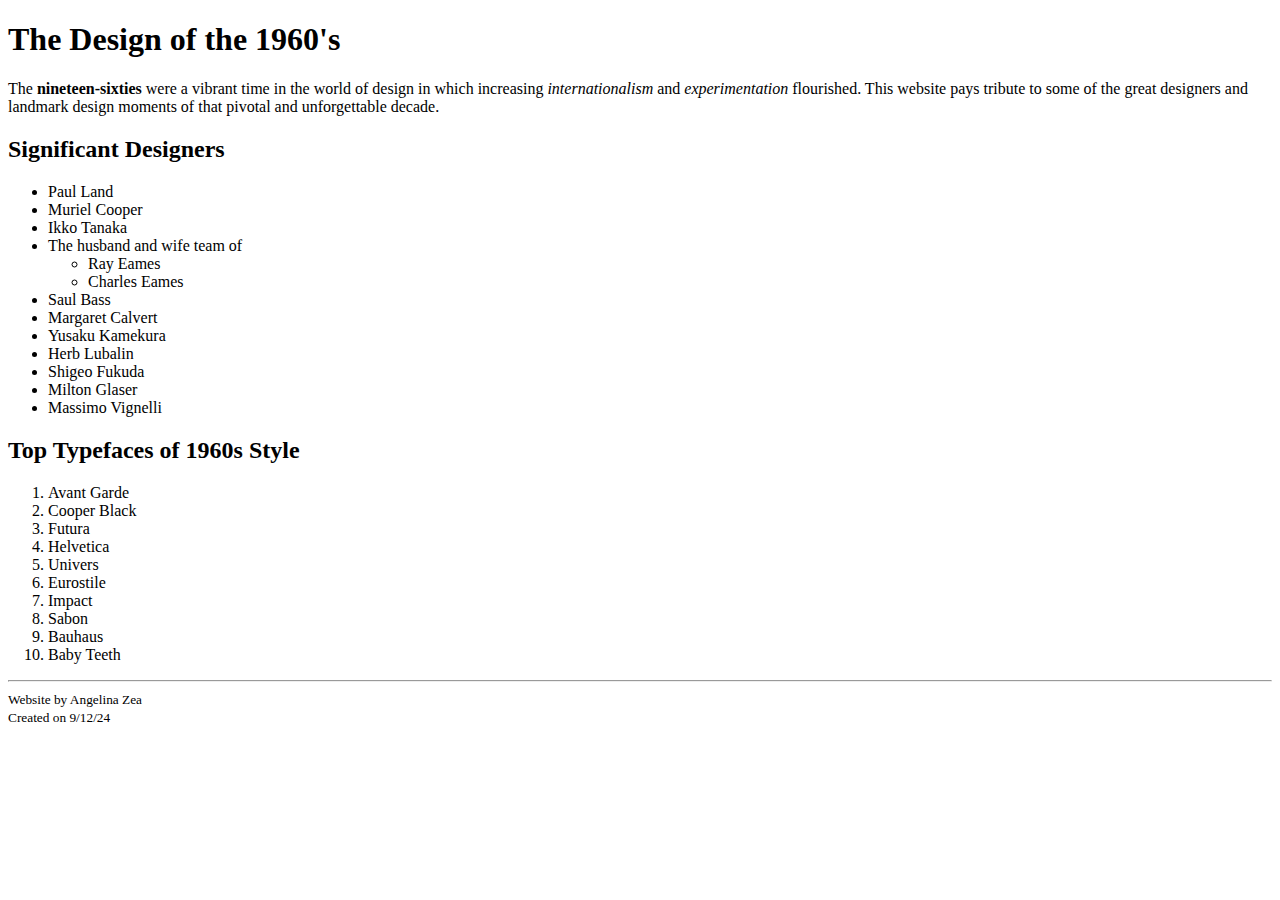
==== challenge.html @ 8dd262b5 "Week 3 Assignment" ====
<!DOCTYPE html>
 <html lag=""en-us">
 <head>
    <meta charset="tf-8">
    <meta name="viewport" content="width=device-width, initial-scale=1.0">
    <title>The Design of the 1960's</title>
 </head>
 
 <main>
     <body>
        <h1>The Design of the 1960's</h1>
        <p>The <strong>nineteen-sixties</strong> were a vibrant time in the world of
            design in which increasing <em>internationalism</em> and <em>experimentation</em> flourished.
            This website pays tribute to some of the great designers and landmark design
            moments of that pivotal and unforgettable decade.</p>
        
            <section>
                <h2>Significant Designers</h2>
                        <ul class ="signif-design">
                <li>Paul Land</li>
                <li>Muriel Cooper</li>
                <li>Ikko Tanaka</li>
                <li>The husband and wife team of</li>
                    <ul>
                        <li>Ray Eames</li>
                        <li>Charles Eames</li>
                    </ul>
                <li>Saul Bass</li>
                <li>Margaret Calvert</li>
                <li>Yusaku Kamekura</li>
                <li>Herb Lubalin</li>
                <li>Shigeo Fukuda</li>
                <li>Milton Glaser</li>
                <li>Massimo Vignelli</li>
                        </ul>
            </section>

        <section>
            <h2>Top Typefaces of 1960s Style</h2>
            <ol class ="Charles">
                <li>Avant Garde</li>
                <li>Cooper Black</li>
                <li>Futura</li>
                <li>Helvetica</li>
                <li>Univers</li>
                <li>Eurostile</li>
                <li>Impact</li>
                <li>Sabon</li>
                <li>Bauhaus</li>
                <li>Baby Teeth</li>
            </ol>
        </section>
 </main>

    <hr>

<small>
    Website by Angelina Zea <br>
    Created on 9/12/24
</small>


 </body>
 </html>
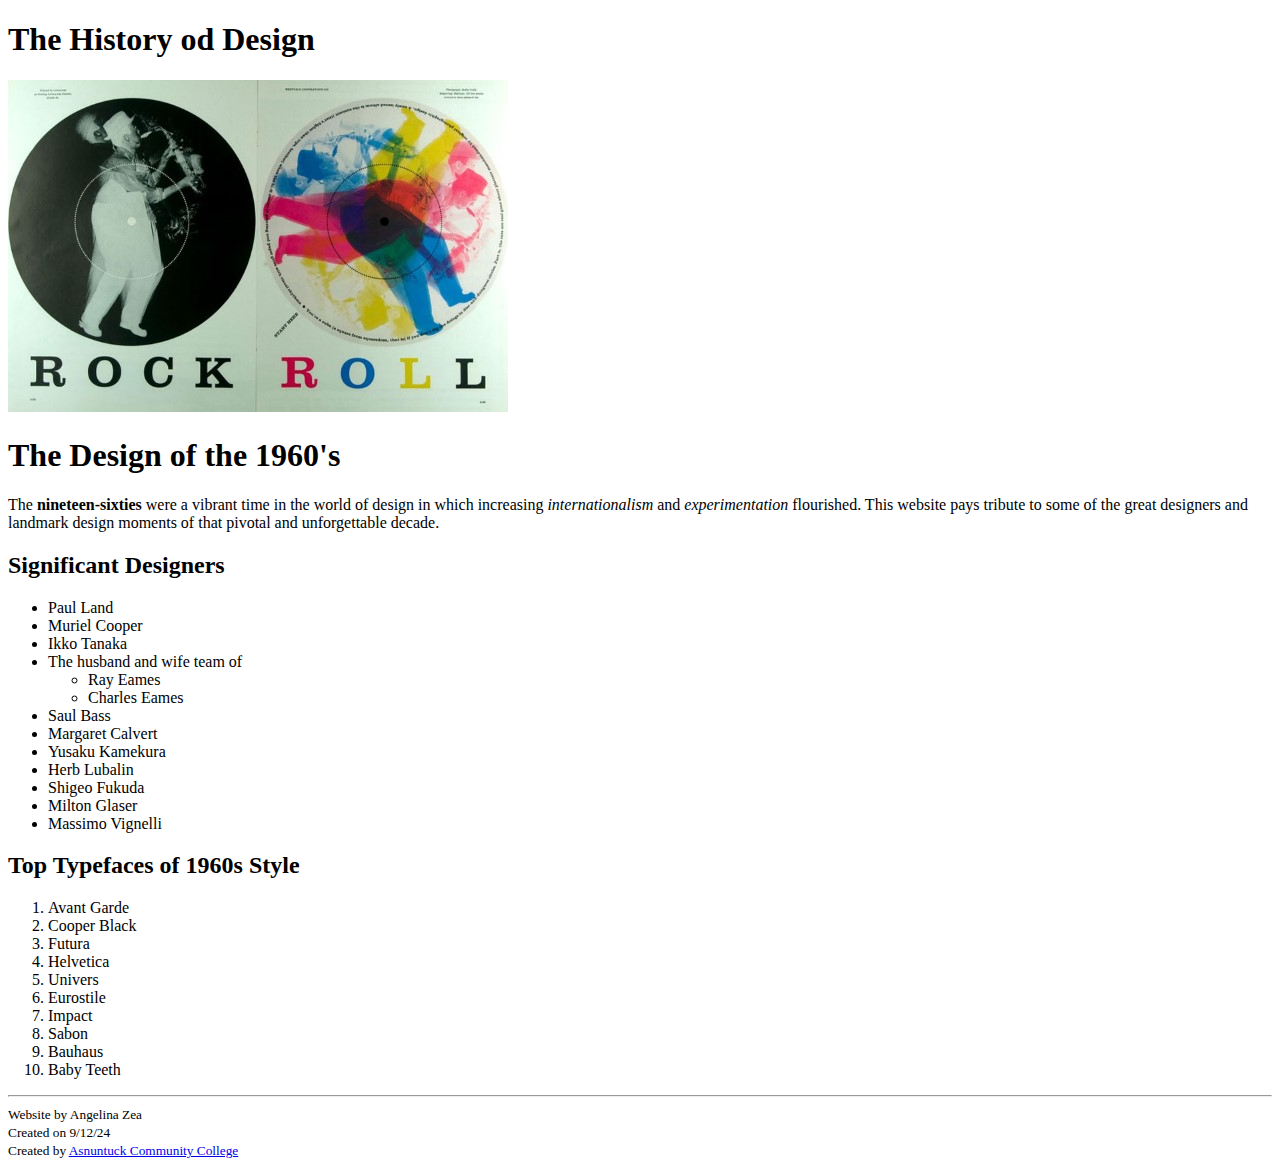
==== commit 0a91d5b9: "Week 3 Assignment" ====
--- a/challenge.html
+++ b/challenge.html
@@ -6,58 +6,66 @@
     <title>The Design of the 1960's</title>
  </head>
  
- <main>
-     <body>
-        <h1>The Design of the 1960's</h1>
-        <p>The <strong>nineteen-sixties</strong> were a vibrant time in the world of
-            design in which increasing <em>internationalism</em> and <em>experimentation</em> flourished.
-            This website pays tribute to some of the great designers and landmark design
-            moments of that pivotal and unforgettable decade.</p>
-        
+ <body>
+    <header>
+        <h1>The History od Design</h1>
+        <img src="/img/rockroll.jpg" alt="Rock and Roll Poster">
+    </header>
+
+        <main>
+            <h1>The Design of the 1960's</h1>
+            <p>The <strong>nineteen-sixties</strong> were a vibrant time in the world of
+                design in which increasing <em>internationalism</em> and <em>experimentation</em> flourished.
+                This website pays tribute to some of the great designers and landmark design
+                moments of that pivotal and unforgettable decade.</p>
+            
+                <section>
+                    <h2>Significant Designers</h2>
+                            <ul class="signif-design">
+                    <li>Paul Land</li>
+                    <li>Muriel Cooper</li>
+                    <li>Ikko Tanaka</li>
+                    <li>The husband and wife team of</li>
+                        <ul>
+                            <li>Ray Eames</li>
+                            <li>Charles Eames</li>
+                        </ul>
+                    <li>Saul Bass</li>
+                    <li>Margaret Calvert</li>
+                    <li>Yusaku Kamekura</li>
+                    <li>Herb Lubalin</li>
+                    <li>Shigeo Fukuda</li>
+                    <li>Milton Glaser</li>
+                    <li>Massimo Vignelli</li>
+                            </ul>
+                </section>
             <section>
-                <h2>Significant Designers</h2>
-                        <ul class ="signif-design">
-                <li>Paul Land</li>
-                <li>Muriel Cooper</li>
-                <li>Ikko Tanaka</li>
-                <li>The husband and wife team of</li>
-                    <ul>
-                        <li>Ray Eames</li>
-                        <li>Charles Eames</li>
-                    </ul>
-                <li>Saul Bass</li>
-                <li>Margaret Calvert</li>
-                <li>Yusaku Kamekura</li>
-                <li>Herb Lubalin</li>
-                <li>Shigeo Fukuda</li>
-                <li>Milton Glaser</li>
-                <li>Massimo Vignelli</li>
-                        </ul>
+                <h2>Top Typefaces of 1960s Style</h2>
+                <ol class="typefaces">
+                    <li>Avant Garde</li>
+                    <li>Cooper Black</li>
+                    <li>Futura</li>
+                    <li>Helvetica</li>
+                    <li>Univers</li>
+                    <li>Eurostile</li>
+                    <li>Impact</li>
+                    <li>Sabon</li>
+                    <li>Bauhaus</li>
+                    <li>Baby Teeth</li>
+                </ol>
             </section>
-
-        <section>
-            <h2>Top Typefaces of 1960s Style</h2>
-            <ol class ="Charles">
-                <li>Avant Garde</li>
-                <li>Cooper Black</li>
-                <li>Futura</li>
-                <li>Helvetica</li>
-                <li>Univers</li>
-                <li>Eurostile</li>
-                <li>Impact</li>
-                <li>Sabon</li>
-                <li>Bauhaus</li>
-                <li>Baby Teeth</li>
-            </ol>
-        </section>
- </main>
+        </main>
+ 
 
     <hr>
 
-<small>
-    Website by Angelina Zea <br>
-    Created on 9/12/24
-</small>
+<footer>
+    <small>
+        Website by Angelina Zea <br>
+        Created on 9/12/24 <br>
+        Created by <a href="https://asnuntuck.edu" target="_blank">Asnuntuck Community College</a>
+    </small>
+</footer>
 
 
  </body>
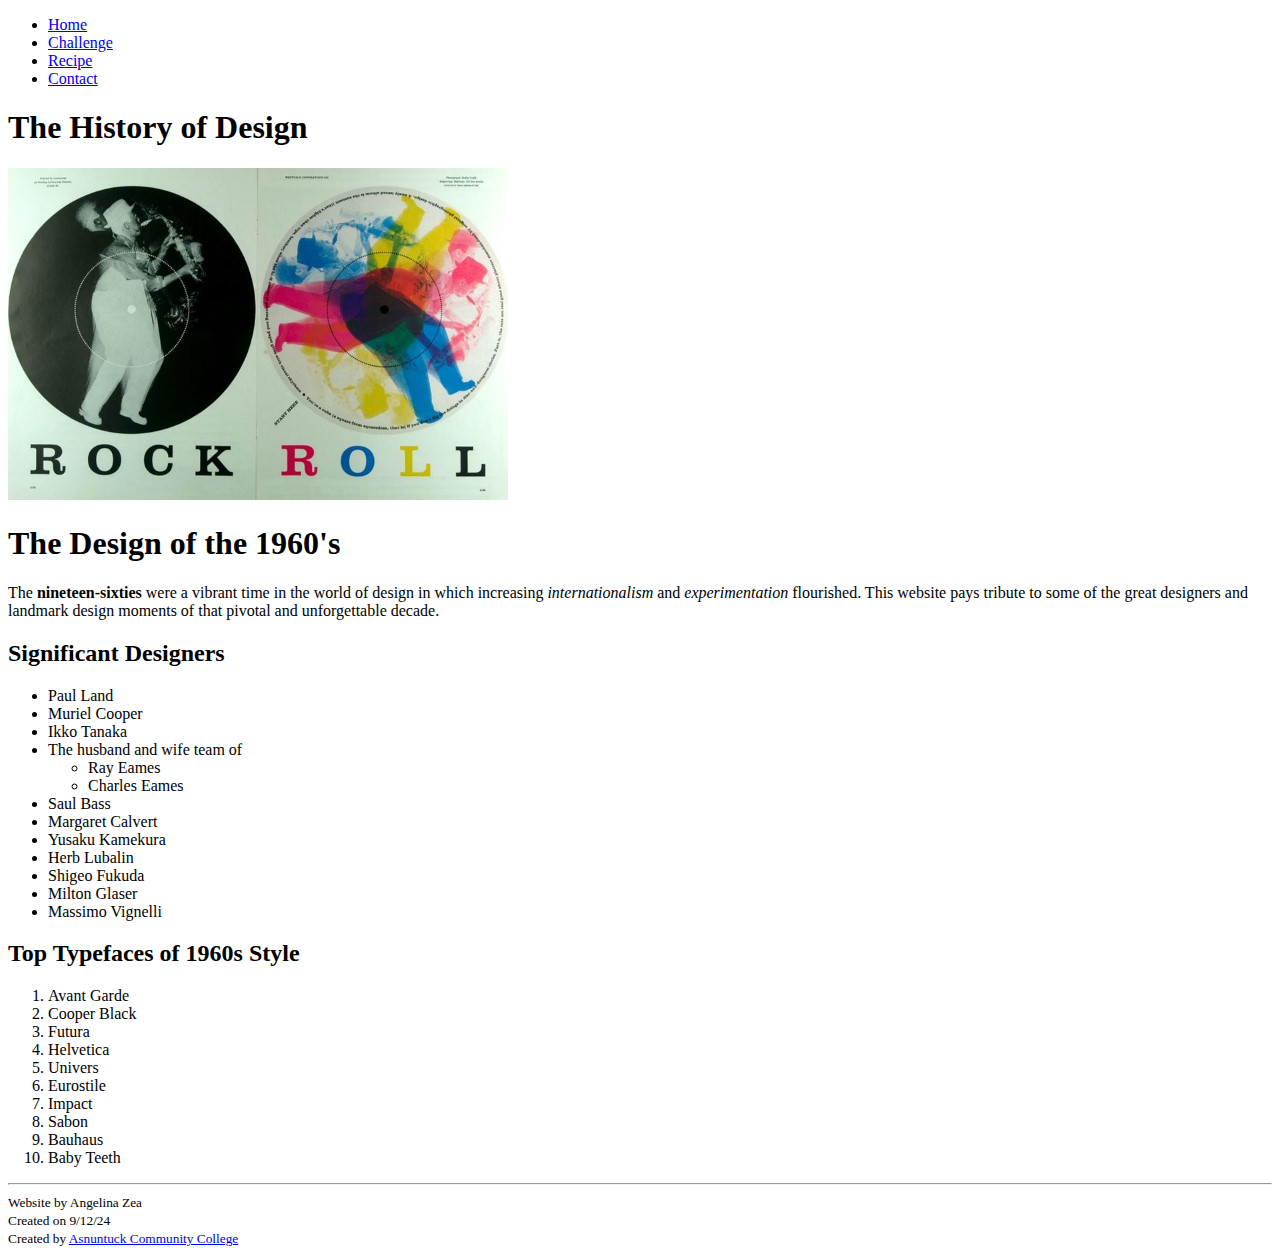
==== commit 2bd87445: "Week 4 Assignment" ====
--- a/challenge.html
+++ b/challenge.html
@@ -7,8 +7,18 @@
  </head>
  
  <body>
+    <nav></nav>
+        <ul>
+            <li><a href="/index.html">Home</a></li>
+            <li><a href="/challenge.html">Challenge</a></li>
+            <li><a href="#">Recipe</a></li>
+            <li><a href="#">Contact</a></li>
+        </ul>
+    </nav>
+
+
     <header>
-        <h1>The History od Design</h1>
+        <h1>The History of Design</h1>
         <img src="/img/rockroll.jpg" alt="Rock and Roll Poster">
     </header>
 
@@ -39,6 +49,7 @@
                     <li>Massimo Vignelli</li>
                             </ul>
                 </section>
+                
             <section>
                 <h2>Top Typefaces of 1960s Style</h2>
                 <ol class="typefaces">
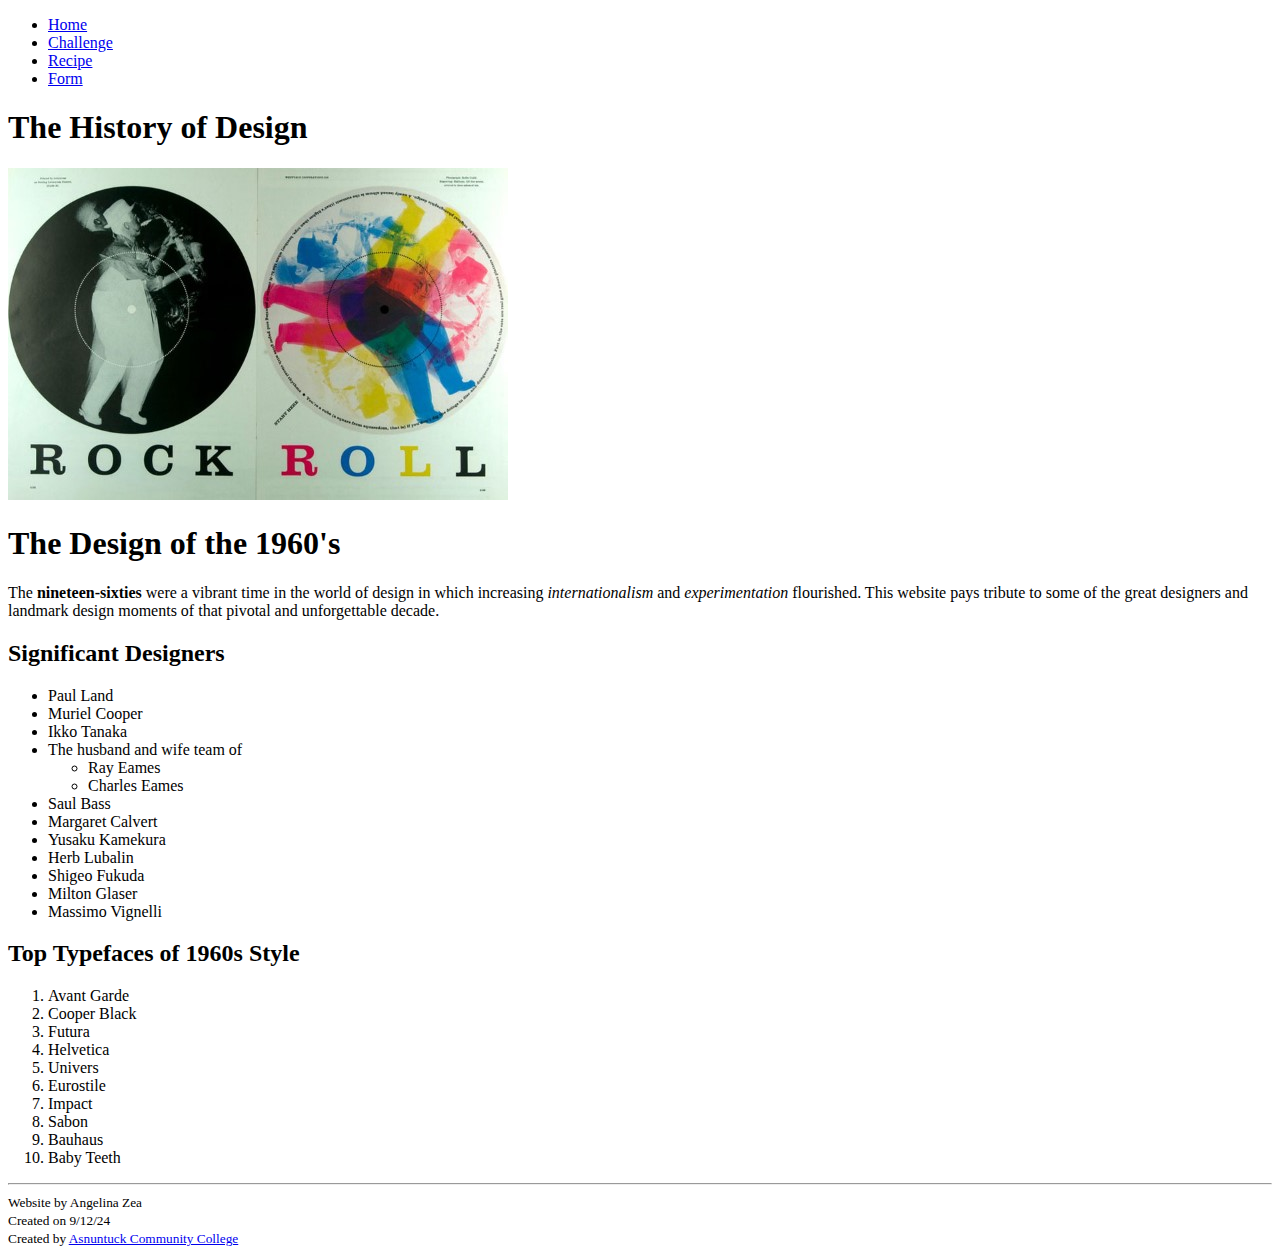
==== commit b34c3c68: "Week 5 Assignment" ====
--- a/challenge.html
+++ b/challenge.html
@@ -12,7 +12,7 @@
             <li><a href="/index.html">Home</a></li>
             <li><a href="/challenge.html">Challenge</a></li>
             <li><a href="#">Recipe</a></li>
-            <li><a href="#">Contact</a></li>
+            <li><a href="/form.html">Form</a></li>
         </ul>
     </nav>
 
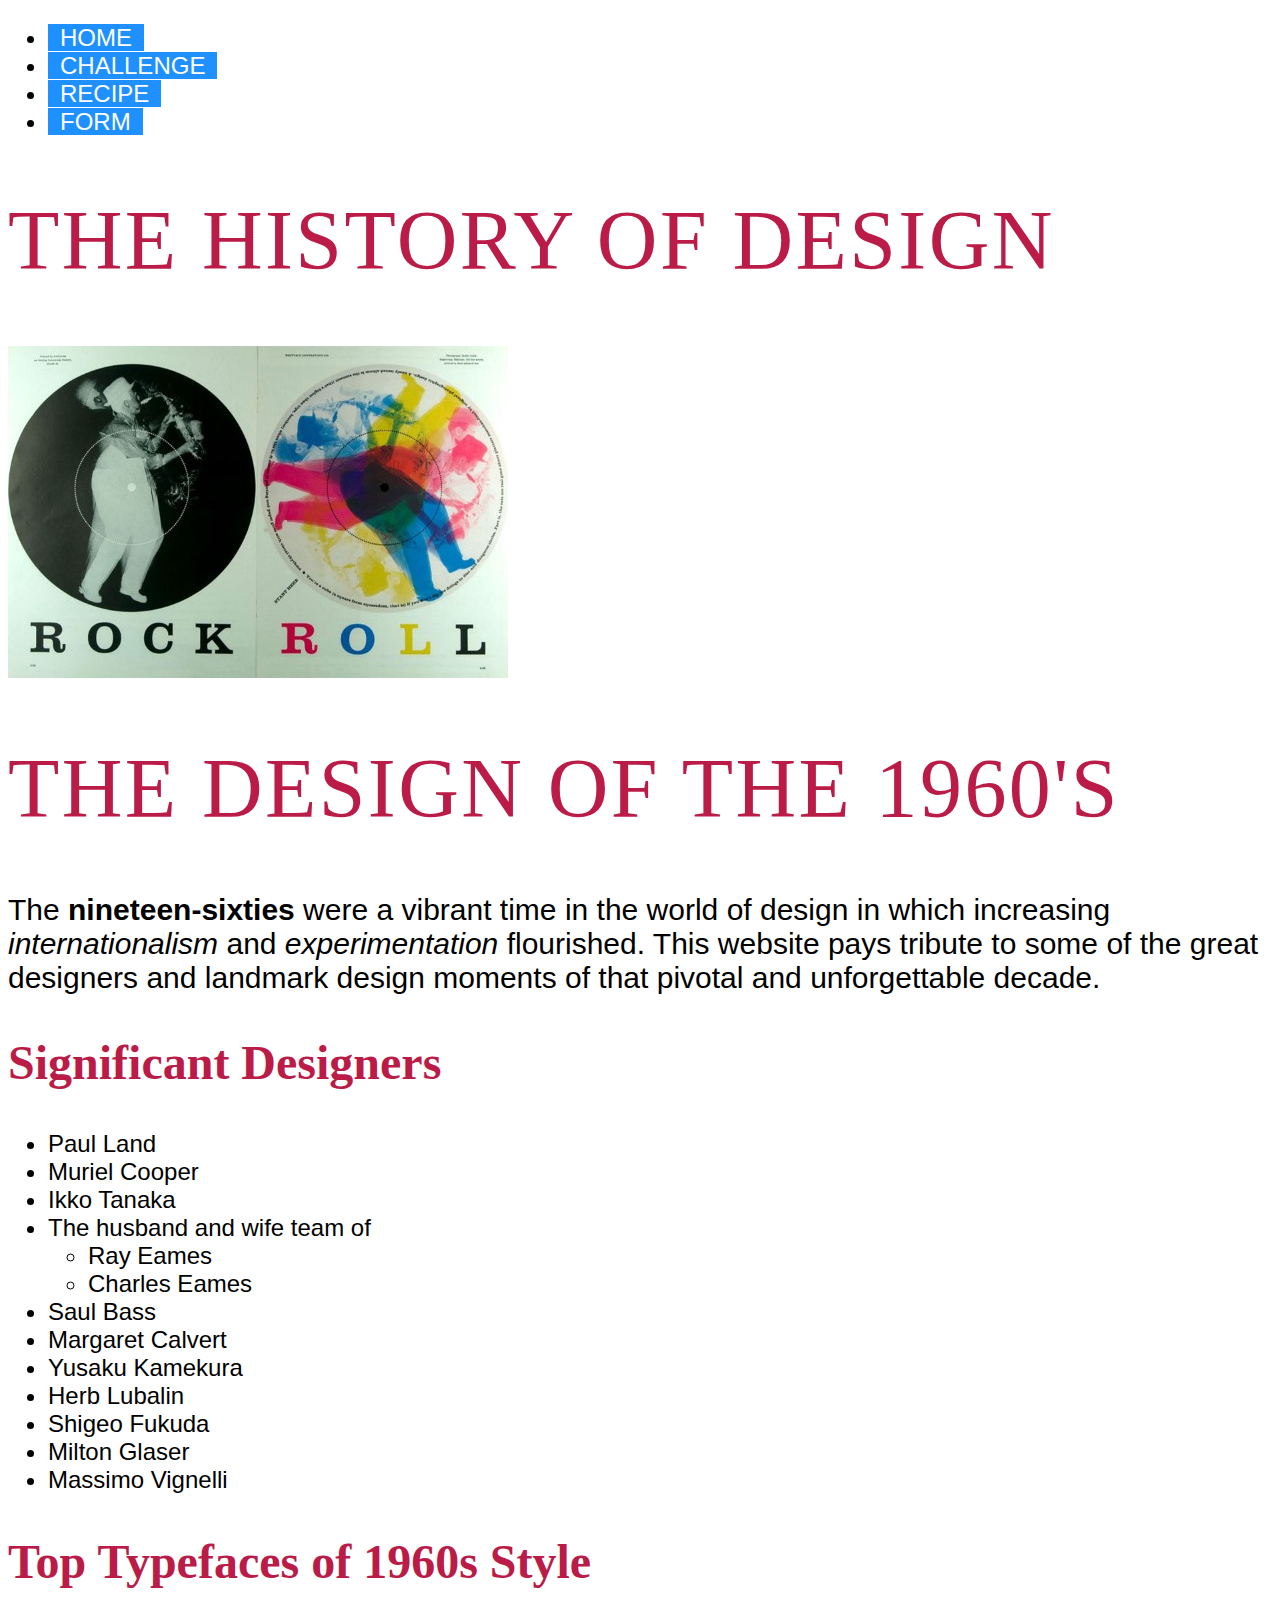
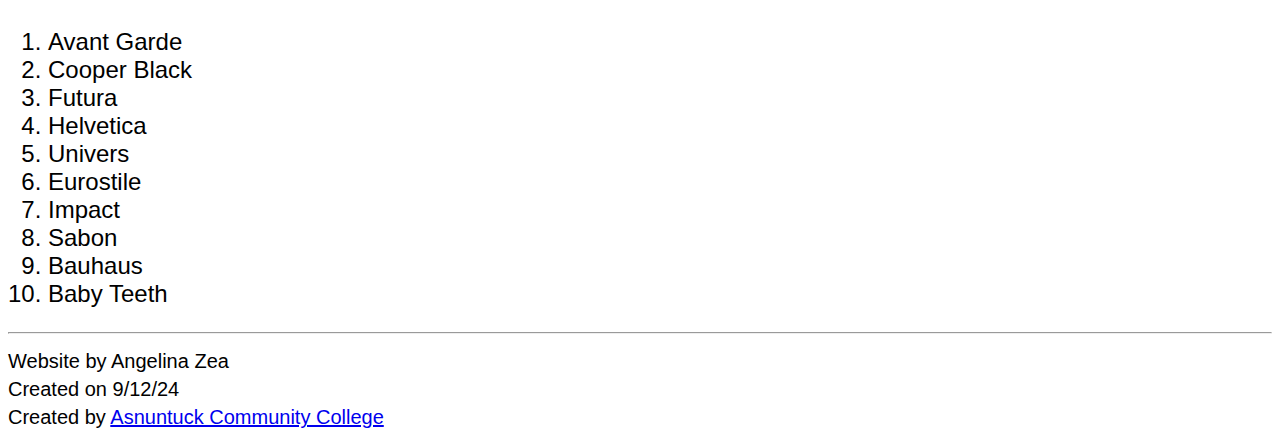
==== commit b1447301: "Week 6 Assignment" ====
--- a/challenge.html
+++ b/challenge.html
@@ -4,15 +4,17 @@
     <meta charset="tf-8">
     <meta name="viewport" content="width=device-width, initial-scale=1.0">
     <title>The Design of the 1960's</title>
+    <link rel="stylesheet" href="/css/challenge-style.css">
+
  </head>
  
  <body>
-    <nav></nav>
+    <nav>
         <ul>
-            <li><a href="/index.html">Home</a></li>
-            <li><a href="/challenge.html">Challenge</a></li>
-            <li><a href="#">Recipe</a></li>
-            <li><a href="/form.html">Form</a></li>
+            <li><a class="nav" href="/index.html">Home</a></li>
+            <li><a class="nav" href="/challenge.html">Challenge</a></li>
+            <li><a class="nav" href="#">Recipe</a></li>
+            <li><a class="nav" href="/form.html">Form</a></li>
         </ul>
     </nav>
 
@@ -24,7 +26,7 @@
 
         <main>
             <h1>The Design of the 1960's</h1>
-            <p>The <strong>nineteen-sixties</strong> were a vibrant time in the world of
+            <p class="site-intro">The <strong>nineteen-sixties</strong> were a vibrant time in the world of
                 design in which increasing <em>internationalism</em> and <em>experimentation</em> flourished.
                 This website pays tribute to some of the great designers and landmark design
                 moments of that pivotal and unforgettable decade.</p>
--- a/css/challenge-style.css
+++ b/css/challenge-style.css
@@ -0,0 +1,46 @@
+html {
+    font-family: 'Lucida Sans', 'Lucida Sans Regular', 'Lucida Grande', 'Lucida Sans Unicode', Geneva, Verdana, sans-serif;
+    font-size: 1.5rem;
+}
+
+.site-intro {
+    font-size: 1.25rem;
+}
+
+.nav {
+    background-color: dodgerblue;
+    color: white;
+    padding: 0em 0.5em;
+    text-decoration: none;
+    text-transform: uppercase;
+}
+
+a:hover {
+    background-color: #bb1b47;
+    cursor: pointer;
+}
+a:active {
+    box-shadow: none;
+    top: 5px;
+}
+
+
+h1, h2, h3 {
+    color: #bb1b47;
+    font-family: Georgia, 'Times New Roman', Times, serif;
+}
+
+h1 {
+    font-size: 3.5rem;
+    text-transform: uppercase;
+    font-weight: normal ;
+    letter-spacing: .1rem;
+}
+
+h2 {
+    font-size: 2rem;
+}
+
+h3 {
+    font-size: 1.5rem;
+}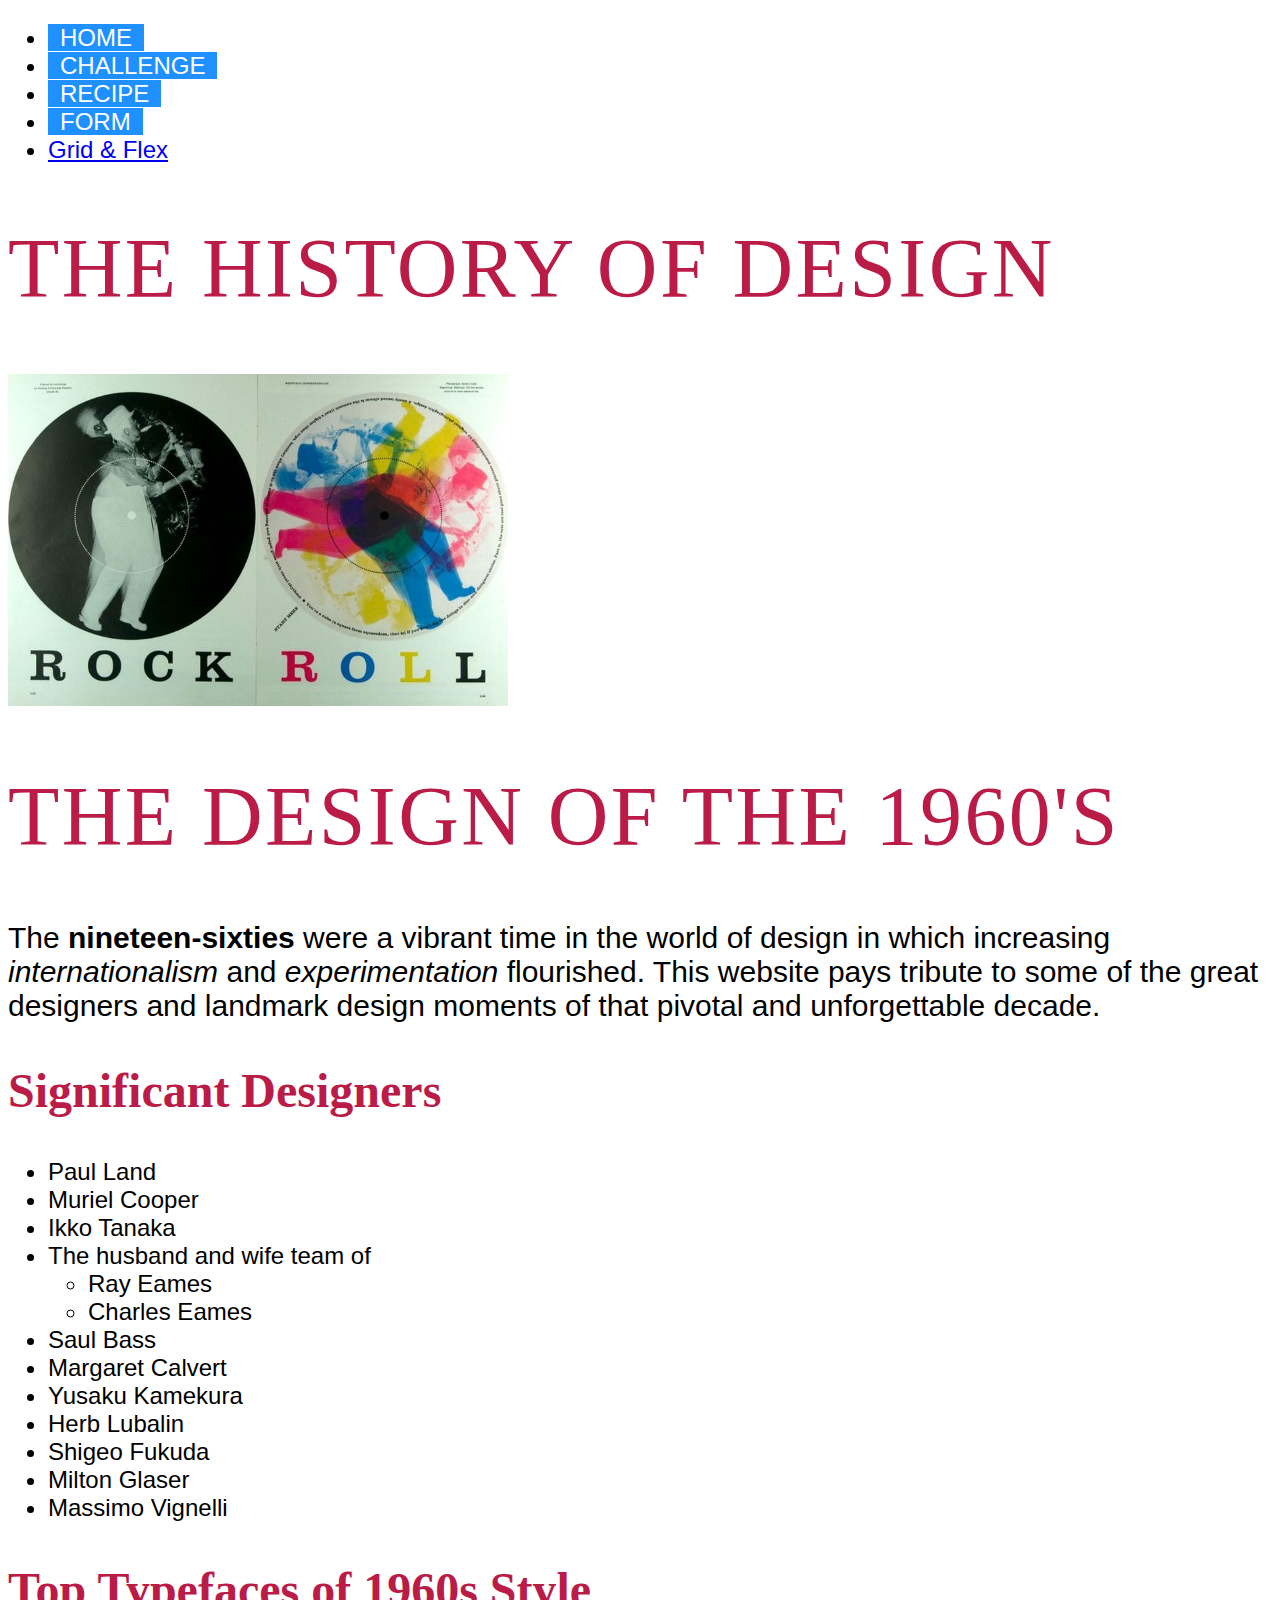
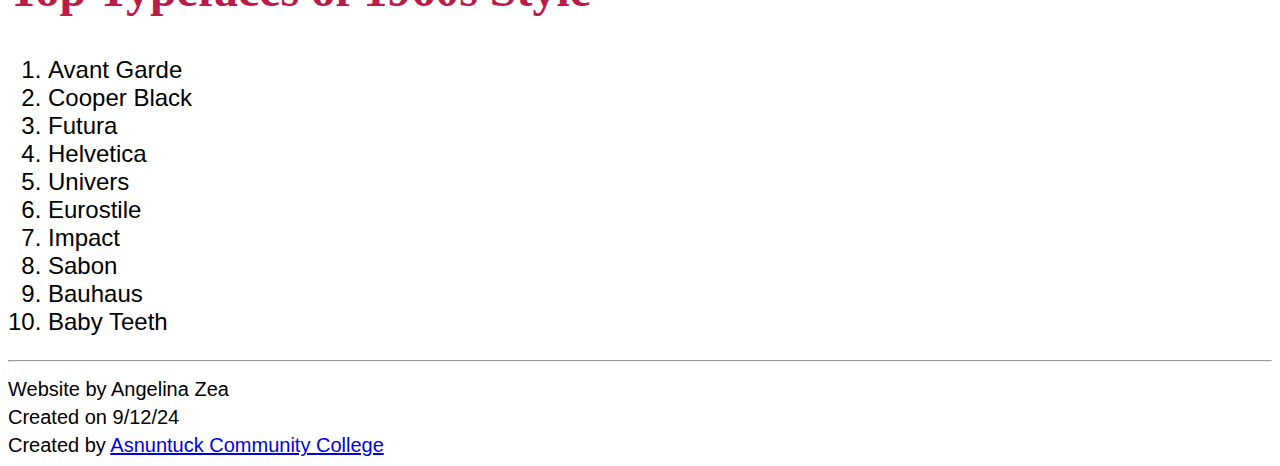
==== commit fd99b167: "Week 12 Assignment" ====
--- a/challenge.html
+++ b/challenge.html
@@ -13,8 +13,9 @@
         <ul>
             <li><a class="nav" href="/index.html">Home</a></li>
             <li><a class="nav" href="/challenge.html">Challenge</a></li>
-            <li><a class="nav" href="#">Recipe</a></li>
+            <li><a class="nav" href="/recipe.html">Recipe</a></li>
             <li><a class="nav" href="/form.html">Form</a></li>
+            <li><a href ="/grid.html">Grid & Flex</a></li>
         </ul>
     </nav>
 
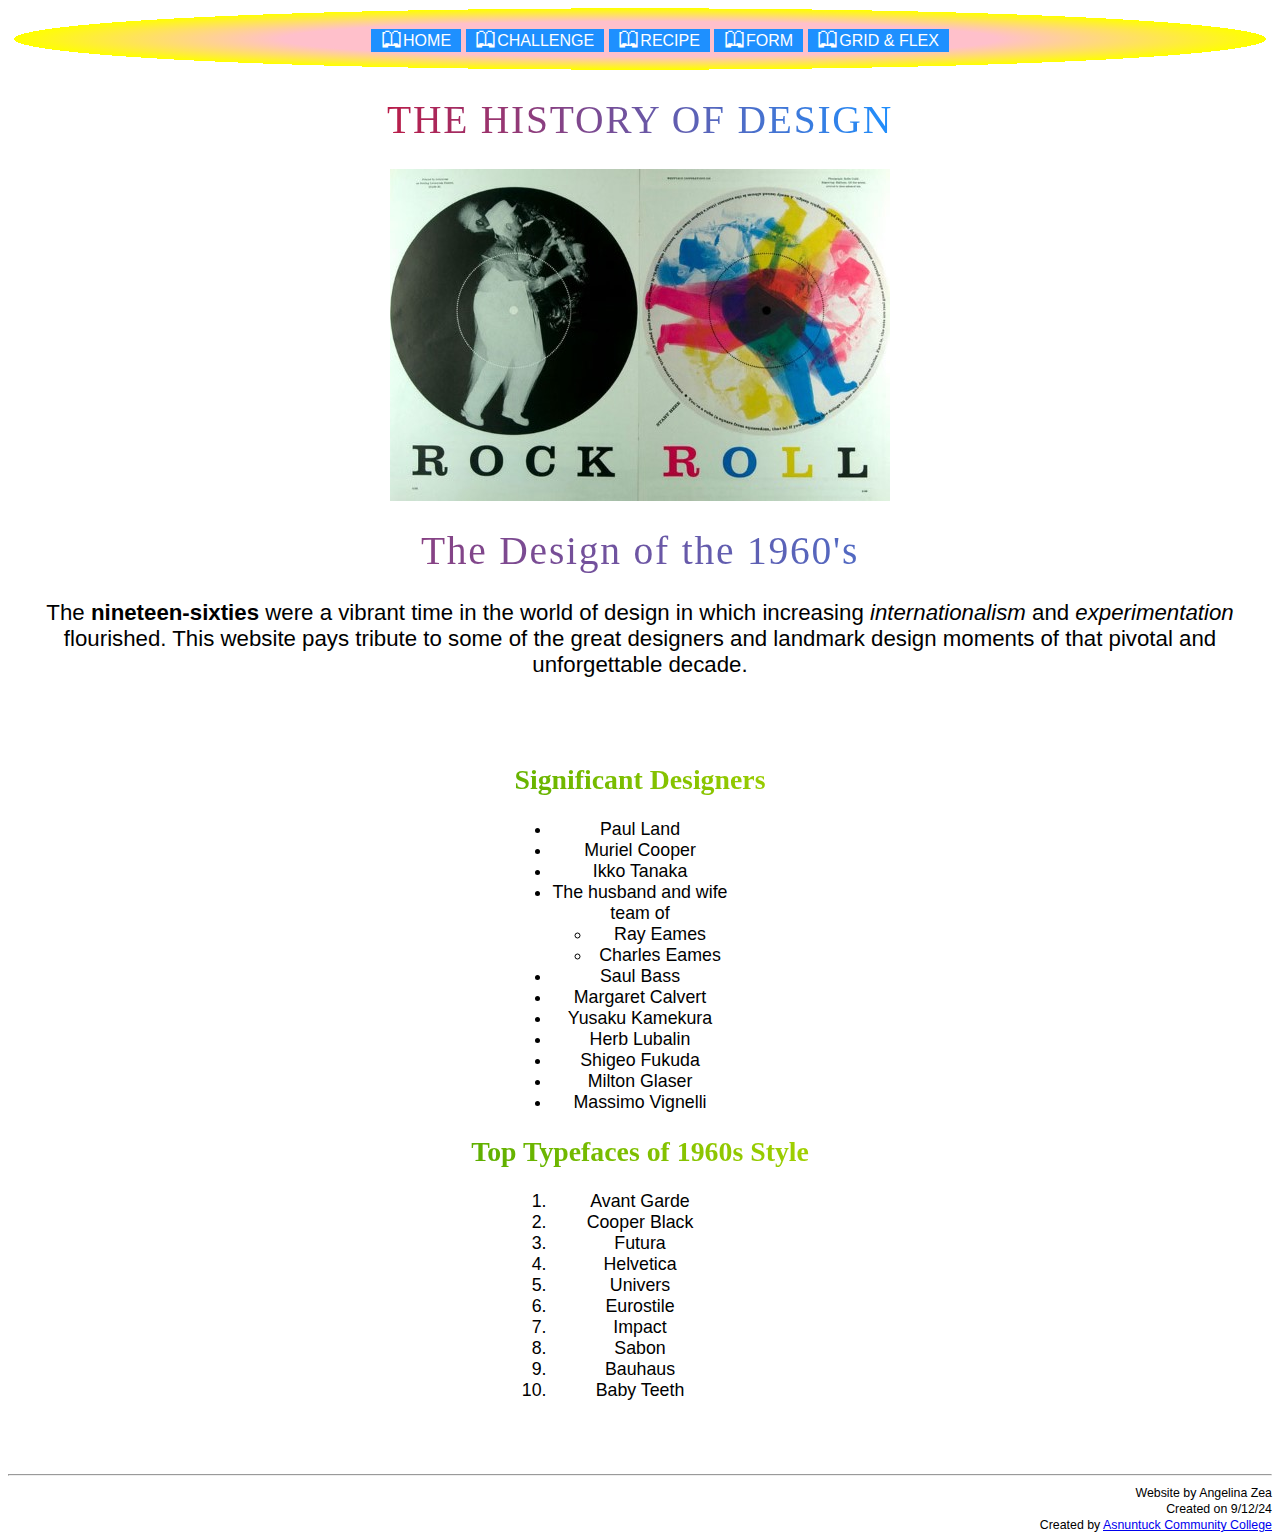
==== commit 5bde522b: "Week 13 Assignment" ====
--- a/challenge.html
+++ b/challenge.html
@@ -15,7 +15,7 @@
             <li><a class="nav" href="/challenge.html">Challenge</a></li>
             <li><a class="nav" href="/recipe.html">Recipe</a></li>
             <li><a class="nav" href="/form.html">Form</a></li>
-            <li><a href ="/grid.html">Grid & Flex</a></li>
+            <li><a class="nav" href ="/grid.html">Grid & Flex</a></li>
         </ul>
     </nav>
 
--- a/css/challenge-style.css
+++ b/css/challenge-style.css
@@ -1,6 +1,13 @@
+:root {
+    --font-size:1vw;
+    --color-red: #bb1b47;
+    --color-blue: dodgerblue;
+    --color-white: white;
+}
+
 html {
     font-family: 'Lucida Sans', 'Lucida Sans Regular', 'Lucida Grande', 'Lucida Sans Unicode', Geneva, Verdana, sans-serif;
-    font-size: 1.5rem;
+    font-size: calc(var(--font-size) + 5px);
 }
 
 .site-intro {
@@ -8,39 +15,100 @@
 }
 
 .nav {
-    background-color: dodgerblue;
-    color: white;
-    padding: 0em 0.5em;
+    background-color: var(--color-blue);
+    color: var(--color-white);
+    padding: 0.2em 0.6em;
     text-decoration: none;
     text-transform: uppercase;
 }
 
+nav li {
+    display: inline;
+    list-style-type: none;
+    font-size: 0.9rem;
+}
+
+nav li ::before {
+    content: "\1F56E ";
+    font-size: 1.25rem;
+}
+
+nav {
+    text-align: center;
+    padding-block: 0.3px;
+    background-image: radial-gradient(pink 40%, yellow 70%, white 10%);
+}
+
 a:hover {
-    background-color: #bb1b47;
+    background-color: var(--color-red);
     cursor: pointer;
 }
+
 a:active {
     box-shadow: none;
     top: 5px;
 }
 
+header {
+    display: flex;
+    align-items: center;
+    flex-direction: column;
+    width: calc(80% - 40px);
+    margin: 0 auto;
+    text-transform: uppercase;
+}
 
-h1, h2, h3 {
-    color: #bb1b47;
+main {
+    width: calc(60% - 40 px);
+    margin: 0 auto;
+    text-align: center;
+}
+
+.site-intro {
+    text-align: center;
+    padding-bottom: 5%;
+}
+
+.signif-design {
+    margin: 0 auto;
+    padding-inline: 43%;
+}
+
+.typefaces {
+    margin: 0 auto;
+    padding-inline: 43%;
+    padding-bottom: 5%;
+}
+
+h1, 
+h2, 
+h3 {
+    color: var(--color-red);
     font-family: Georgia, 'Times New Roman', Times, serif;
 }
 
 h1 {
-    font-size: 3.5rem;
-    text-transform: uppercase;
+    font-size: calc(var(--font-size) + 1.5rem);
+    background-image: linear-gradient(80deg, var(--color-red), var(--color-blue));
+    background-clip: text;
+    color: transparent;
     font-weight: normal ;
     letter-spacing: .1rem;
+    text-align: center;
 }
 
 h2 {
-    font-size: 2rem;
+    font-size: calc(var(--font-size) + 15px);
+    background-image: linear-gradient(40deg, green, yellow);
+    background-clip: text;
+    color: transparent;
 }
 
 h3 {
     font-size: 1.5rem;
+}
+
+footer {
+    text-align: right;
+    font-size: smaller;
 }